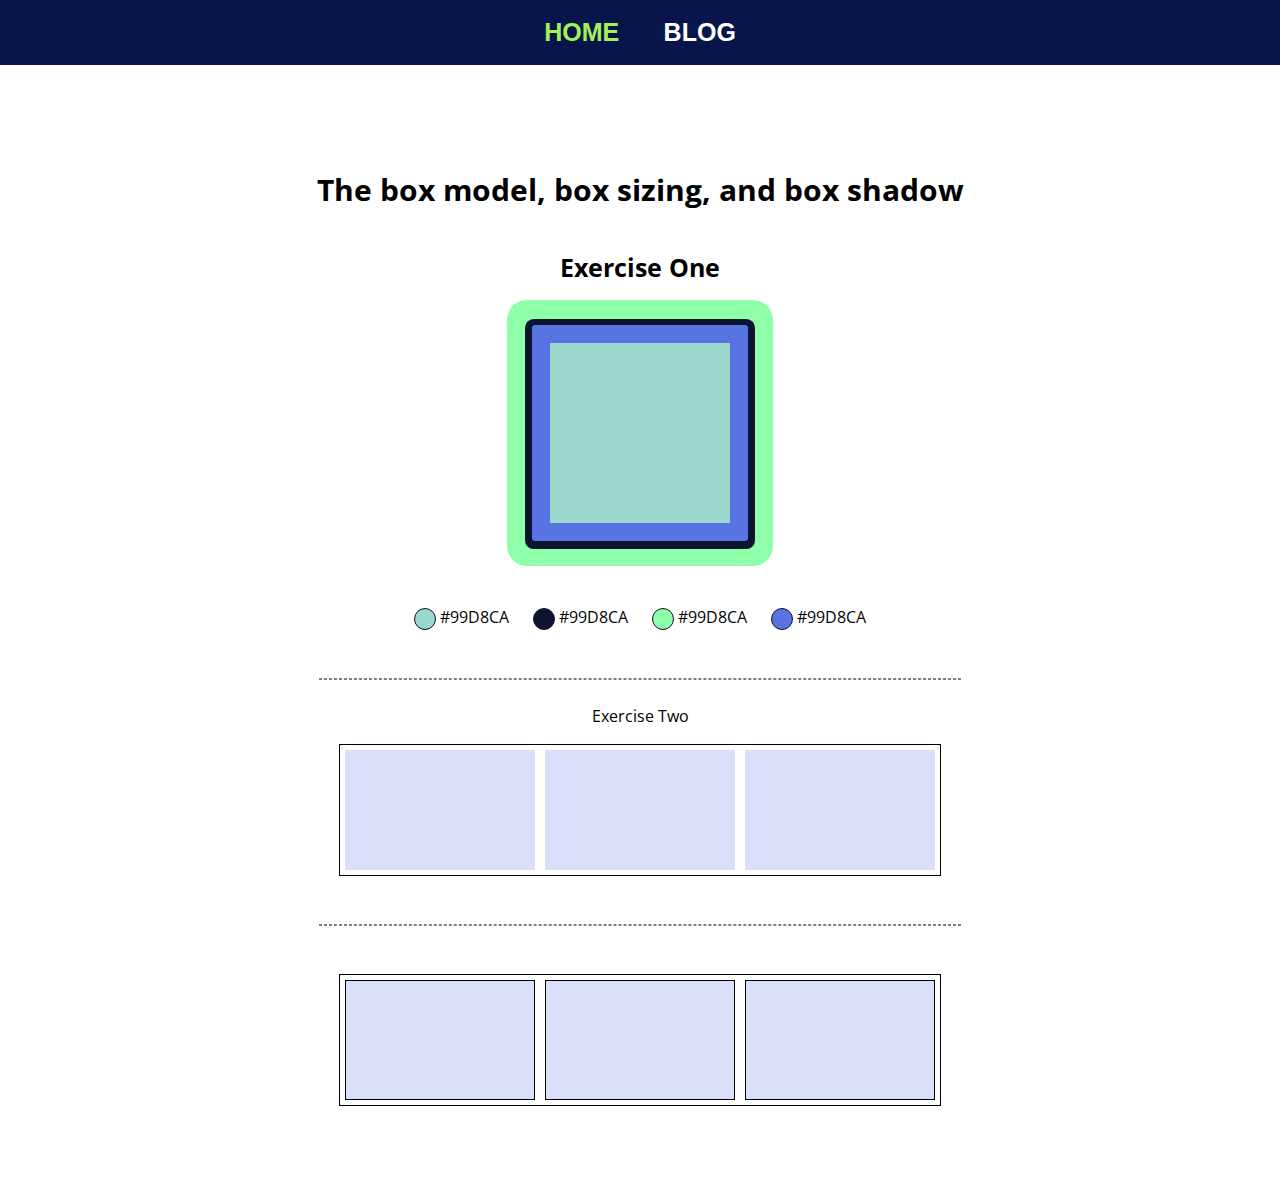
==== index.html @ 1e8f300b "Rename Index..html to index.html" ====
<!DOCTYPE html>
<html lang="en">

<head>
    <meta charset="UTF-8" />
    <meta http-equiv="X-UA-Compatible" content="IE=edge" />
    <meta name="viewport" content="width=device-width, initial-scale=1.0" />
    <title>HTML CSS ASSIGNMENT CHECKPOINT 1</title>
    <link rel="stylesheet" href="reset.css" />
    <link rel="stylesheet" href="style.css" />
</head>

<body>
    <header>
        <nav class="header">
            <a href="" class="active">HOME</a>
            <a href="blog.html">BLOG</a>
        </nav>
    </header>
    <main>
        <section>
            <h1 class="title">The box model, box sizing, and box shadow</h1>
            <h2 class="subtitle">Exercise One</h2>

            <div class="box-container">
                <div class="box"></div>
            </div>

            <div class="circle-container">
                <div class="color-inline">
                    <span class="circle color-1"> </span>
                    <span class="">#99D8CA</span>
                </div>
                <div class="color-inline">
                    <span class="circle color-2"> </span>
                    <span class=""> #99D8CA</span>
                </div>
                <div class="color-inline">
                    <span class="circle color-3"> </span>
                    <span class=""> #99D8CA</span>
                </div>
                <div class="color-inline">
                    <span class="circle color-4"> </span>
                    <span class=""> #99D8CA</span>
                </div>
            </div>
        </section>
        <hr />
        <section>
            <h2>Exercise Two</h2>
            <div class="box-inline-container">
                <div class="inline-box"></div>
                <div class="inline-box"></div>
                <div class="inline-box"></div>
            </div>
        </section>
        <hr />
        <section>
            <div class="box-inline-container">
                <div class="inline-box border"></div>
                <div class="inline-box border"></div>
                <div class="inline-box border"></div>
            </div>
        </section>
    </main>
</body>

</html>
---- style.css ----
@import url("https://fonts.googleapis.com/css2?family=Open+Sans&display=swap");
* {
    font-family: "Open Sans", sans-serif;
}

.header {
    background-color: #07154c;
    text-align: center;
    padding: 20px;
    font-family: "Noto Sans", sans-serif;
    font-weight: 700;
}

.header a {
    text-decoration: none;
    font-size: 25px;
    color: white;
    margin: 00 20px;
}

header nav a.active {
    color: rgb(163, 241, 85);
}

section {
    text-align: center;
    padding: 20px;
}

.title {
    font-size: 30px;
    margin: 50px 0px;
    font-weight: bold;
}

.subtitle {
    font-size: 25px;
    margin: 20px 0px;
    font-weight: bold;
}

.box {
    width: 180px;
    height: 180px;
    background-color: #99d8ca;
    border: 18px solid #5873e2;
    border-radius: 3px;
    box-shadow: 00px 1px 00px 7px #0d1430;
}

.box-container {
    display: inline-block;
    background-color: #90ffa9;
    padding: 25px;
    border-radius: 20px;
}

.color-inline {
    display: inline-block;
    margin: 0px 10px;
}

.circle-container {
    margin-top: 20px;
    padding: 20px 0px;
}

.circle {
    width: 20px;
    height: 20px;
    border-radius: 50%;
    display: inline-block;
    vertical-align: middle;
    border: 1px solid #0d1430;
}

.color-1 {
    background-color: #99d8ca;
}

.color-2 {
    background-color: #0d1430;
}

.color-3 {
    background-color: #90ffa9;
}

.color-4 {
    background-color: #5873e2;
}

hr {
    width: 50%;
    border: 1px dashed #807e7e;
}

.box-inline-container {
    width: 600px;
    border: 1px solid black;
    margin: 20px auto;
    font-size: 0;
}

.inline-box {
    display: inline-block;
    width: 190px;
    height: 120px;
    background-color: #dae0fa;
    box-sizing: border-box;
    margin: 5px;
}

.border {
    border: 1px solid black;
}

img {
    width: 100%;
}

.post-container {
    width: 1100px;
    height: auto;
    margin: 20px auto;
}

.section {
    vertical-align: top;
    width: 500px;
    height: auto;
    background-color: white;
    display: inline-block;
    margin: 10px 10px;
}

.heading {
    font-size: 28px;
    line-height: 40px;
    font-weight: bold;
    color: #07154c;
}

.margin-top-20 {
    margin: 20px 0px;
}

main {
    margin: 40px 0px;
}

.read-more {
    background-color: #19bb3d;
    border-radius: 40px;
    width: 130px;
    height: 30px;
    text-align: center;
    padding: 5px;
    padding-top: 15px;
}

.read-more a {
    text-decoration: none;
    font-size: 20px;
    color: #fff;
    font-weight: bold;
    /* margin: 10px; */
}

.learn-more a {
    font-size: 20px;
    color: #19bb3d;
    font-weight: bold;
}

p {
    font-size: 18px;
    line-height: 25px;
    margin-top: 20px;
    margin-bottom: 20px;
}
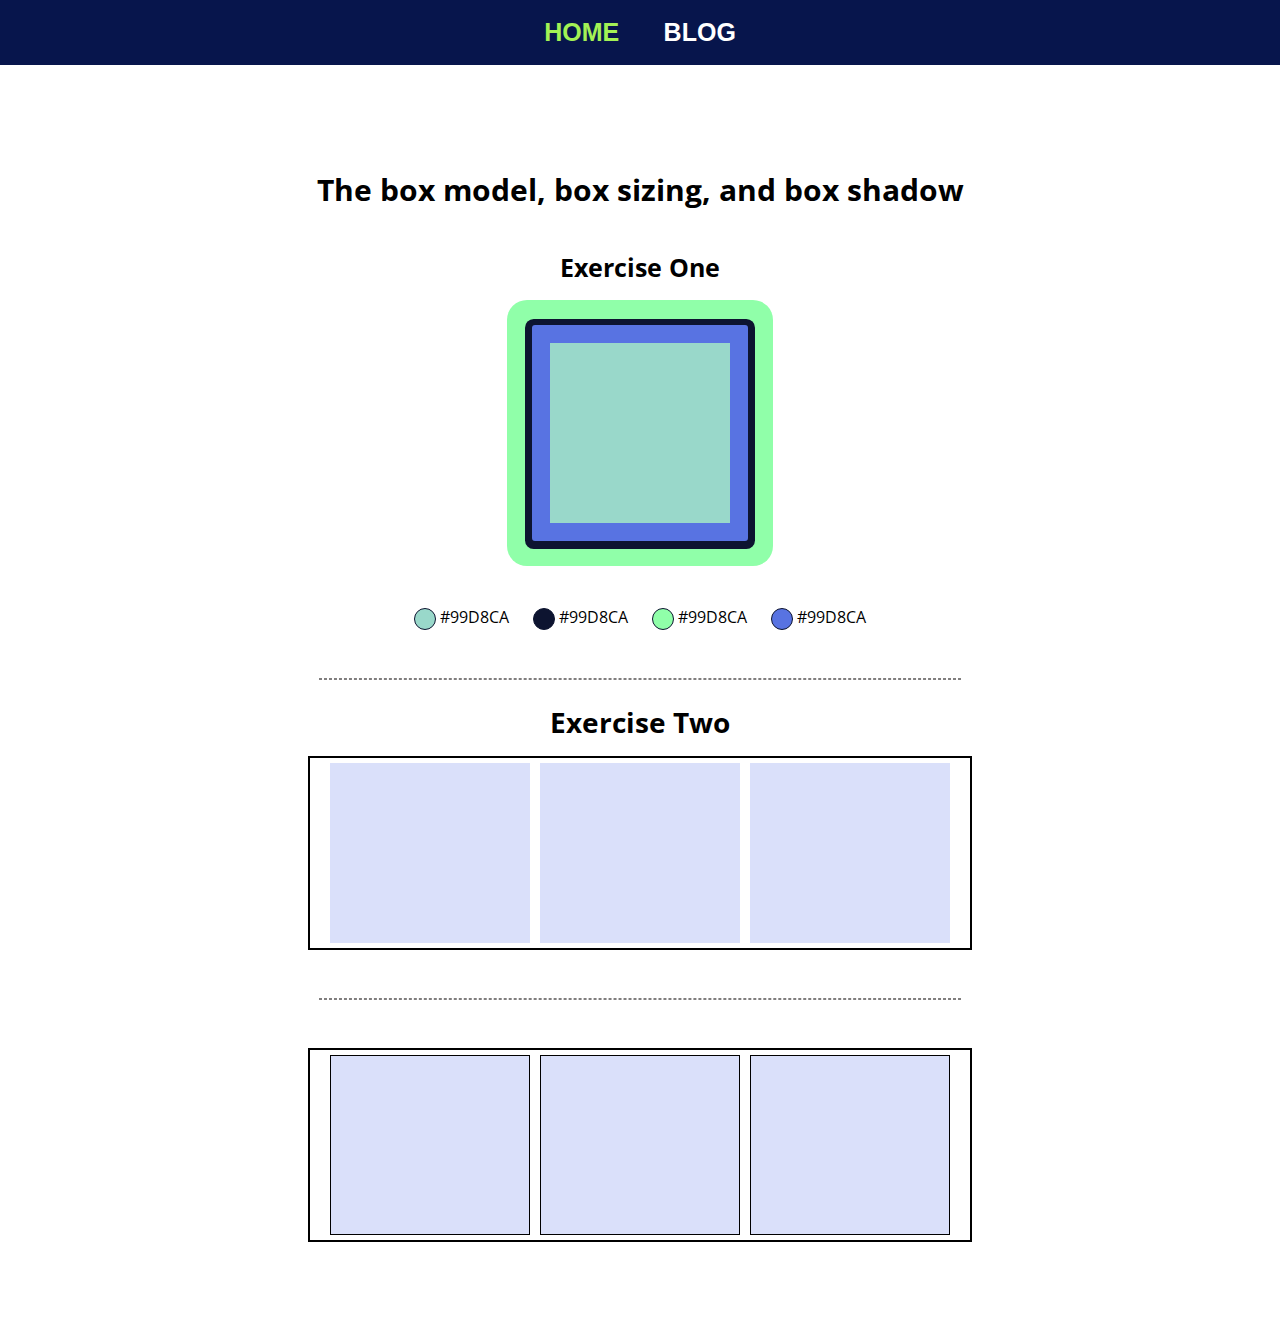
==== commit 50e9c987: "Resubmit FirstWebsiteAltcampus" ====
--- a/index.html
+++ b/index.html
@@ -20,7 +20,7 @@
     <main>
         <section>
             <h1 class="title">The box model, box sizing, and box shadow</h1>
-            <h2 class="subtitle">Exercise One</h2>
+            <h3 class="subtitle">Exercise One</h3>
 
             <div class="box-container">
                 <div class="box"></div>
@@ -47,7 +47,7 @@
         </section>
         <hr />
         <section>
-            <h2>Exercise Two</h2>
+            <h3>Exercise Two</h3>
             <div class="box-inline-container">
                 <div class="inline-box"></div>
                 <div class="inline-box"></div>
--- a/style.css
+++ b/style.css
@@ -96,16 +96,17 @@
 }
 
 .box-inline-container {
-    width: 600px;
+    width: 660px;
     border: 1px solid black;
     margin: 20px auto;
     font-size: 0;
+    border: 2px solid black;
 }
 
 .inline-box {
     display: inline-block;
-    width: 190px;
-    height: 120px;
+    width: 200px;
+    height: 180px;
     background-color: #dae0fa;
     box-sizing: border-box;
     margin: 5px;
@@ -132,6 +133,10 @@
     background-color: white;
     display: inline-block;
     margin: 10px 10px;
+}
+
+article {
+    display: inline-block;
 }
 
 .heading {
@@ -159,17 +164,37 @@
     padding-top: 15px;
 }
 
-.read-more a {
+a {
     text-decoration: none;
     font-size: 20px;
-    color: #fff;
+    color: #f8fffa;
+    text-align: left;
+    margin-left: 1px;
     font-weight: bold;
     /* margin: 10px; */
+}
+
+.learnmore {
+    text-decoration: underline;
+    font-size: 24px;
+    color: #0dc735;
+    text-align: left;
+    font-weight: bold;
+    float: left;
+}
+
+h2 {
+    text-align: left;
+}
+
+h3 {
+    font-weight: bold;
+    font-size: 28px;
 }
 
 .learn-more a {
     font-size: 20px;
-    color: #19bb3d;
+    color: #eafbee;
     font-weight: bold;
 }
 
@@ -178,4 +203,5 @@
     line-height: 25px;
     margin-top: 20px;
     margin-bottom: 20px;
+    text-align: left;
 }